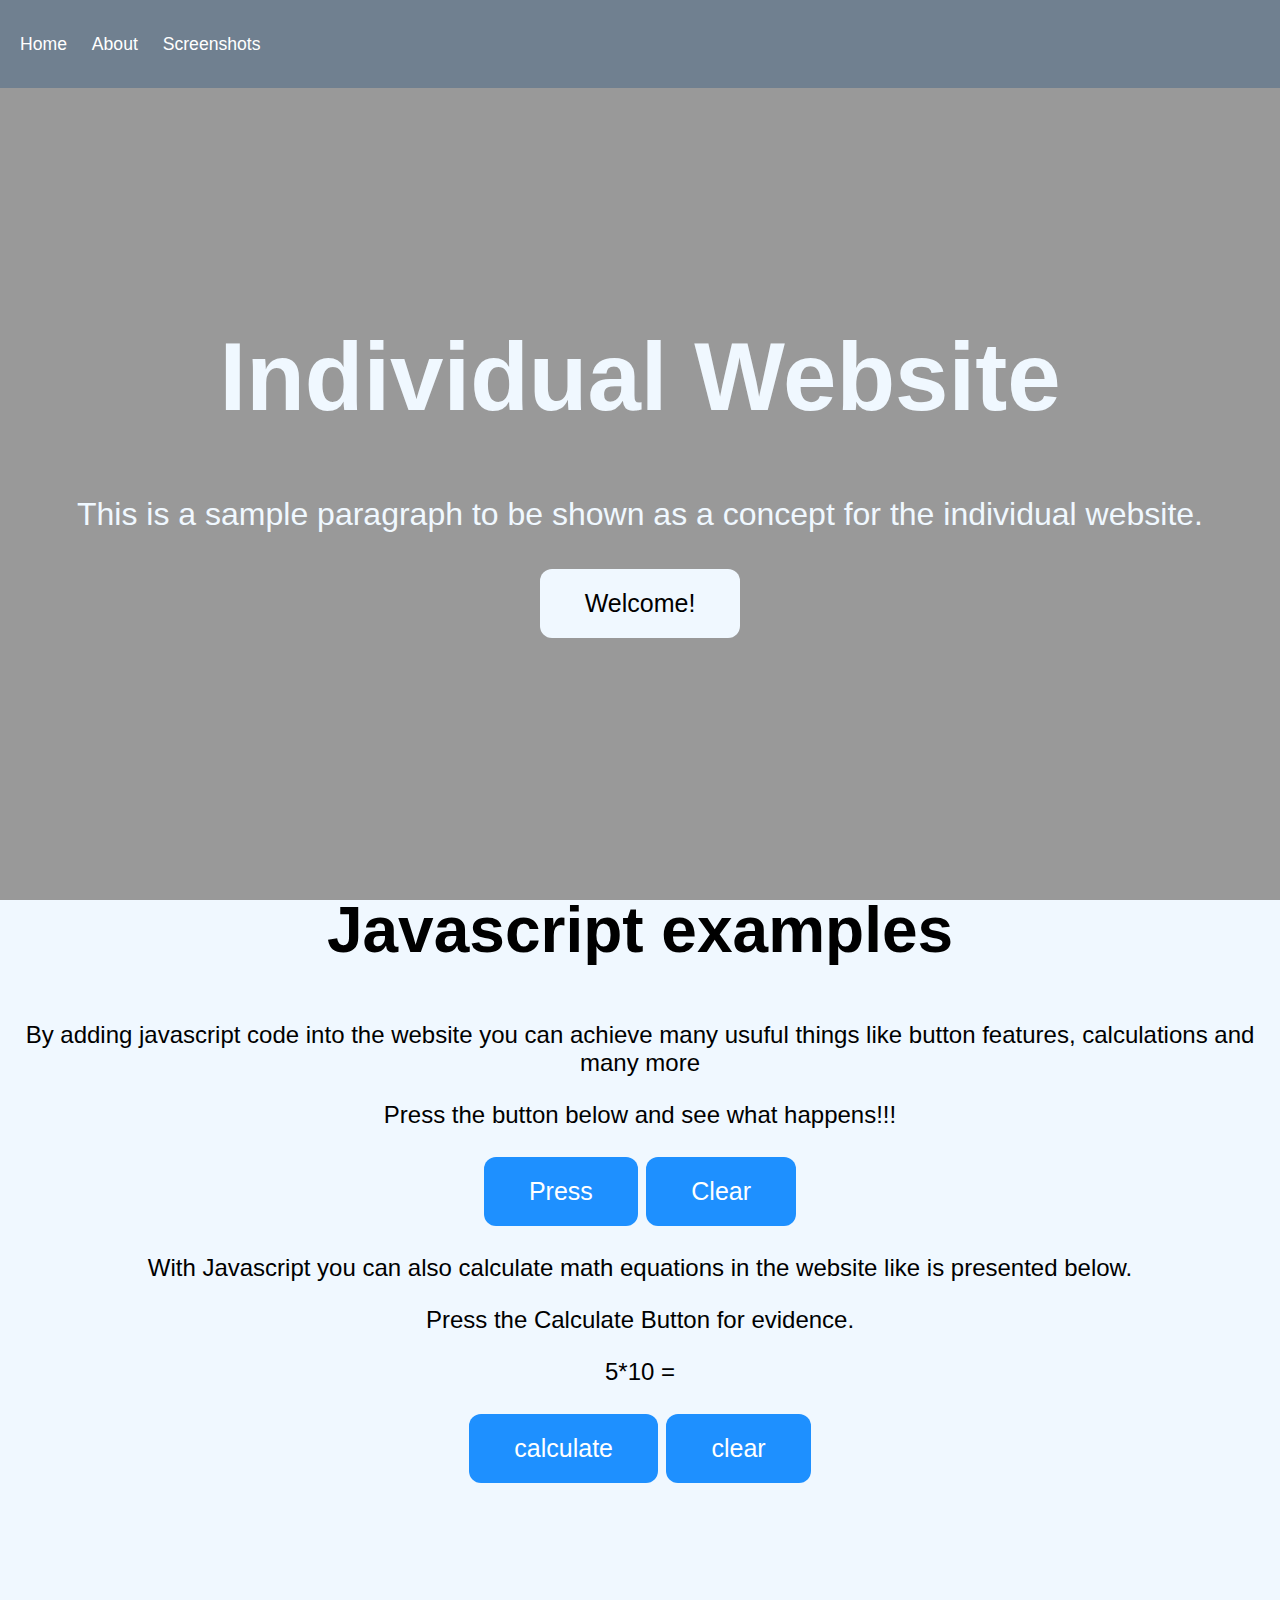
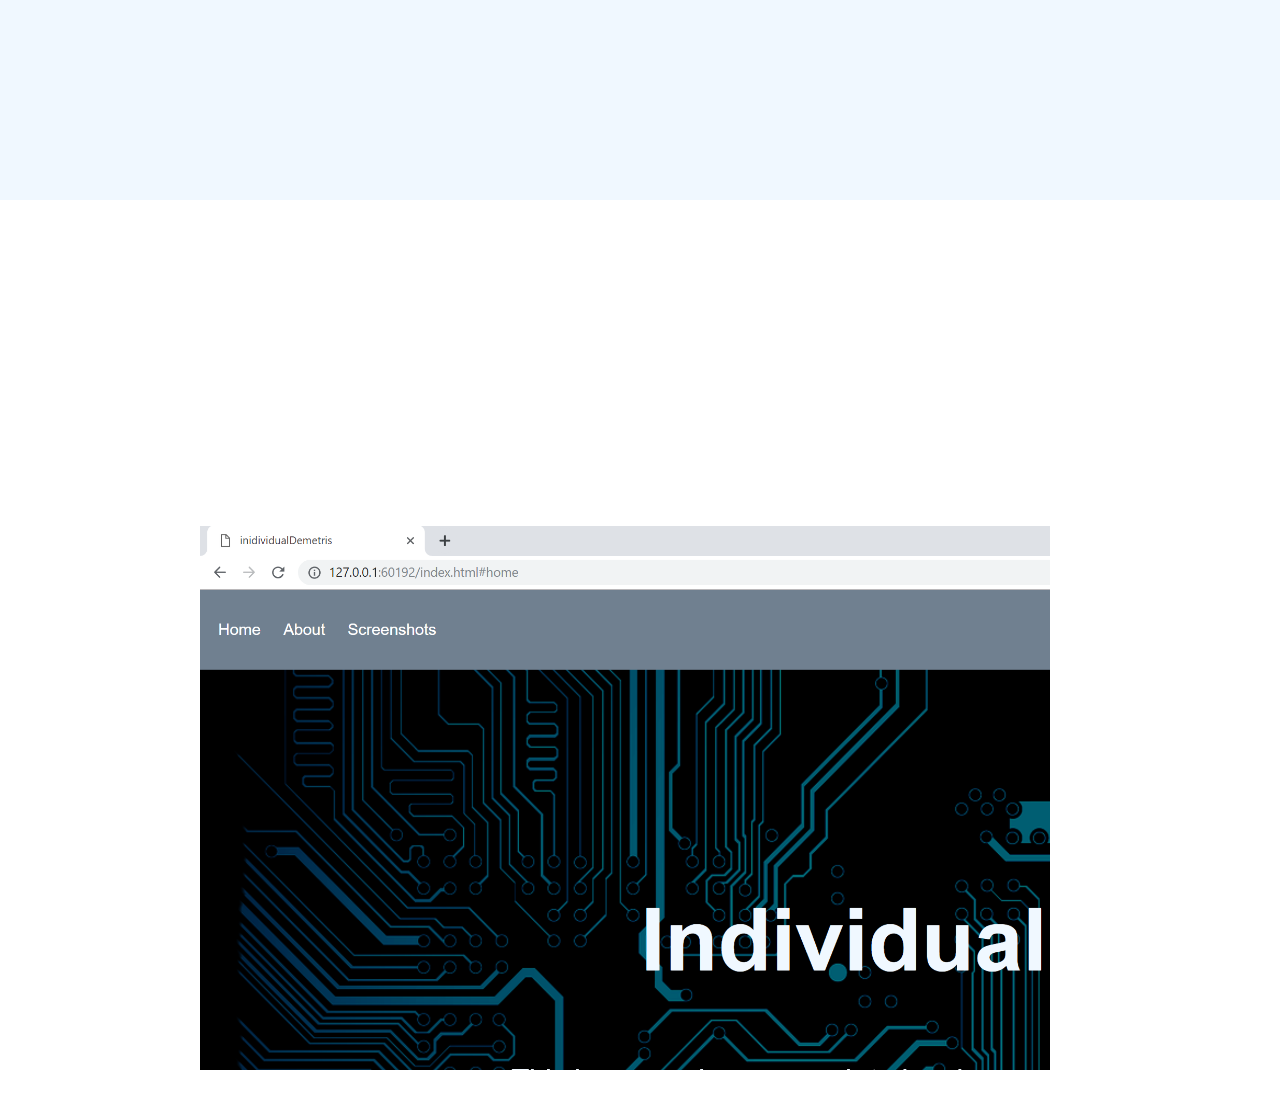
==== individual.html @ abbe580a "Add files via upload" ====
<!DOCTYPE html>
<html>
    <head>
        <title>inidividualDemetris</title>
        <link rel="stylesheet" href="style.css">
    </head>
    
    <script>
    function myFunction() {
    alert("Welcome to Demetris's Webpage!");
    }
    </script>
    
    <script>
        function aFunction() {
        document.getElementById("demo").innerHTML = "Demetris Demetriades.Individual Website! ";
    }
    </script>
    <script>
        function bFunction() {
        document.getElementById("demo").innerHTML = "Press the button below and see what happens!!! ";
    }
    </script>
    
    <script>
        function cFunction() {
        var x,y;
        x=5;y=10;
        z=x*y;  
            document.getElementById("demo1").innerHTML = "5*10="+z;
        }

        function dFunction() {
        document.getElementById("demo1").innerHTML = "5*10 =" ;
        }
    </script>
    

    
    <body>
        <header id="header">
            <nav>
                <ul>
                    <li><a href="#home">Home</a></li>
                    <li><a href="#about">About</a></li>
                    <li><a href="#evid">Screenshots</a></li>
                </ul>
            </nav>
        </header>
        <main>
            <section id="home">
                <div class="section-inner">
                    <h1>Individual Website</h1>
                    <p>This is a sample paragraph to be shown as a concept for the individual website.</p>
                    <button onclick="myFunction()">Welcome!</button>
                </div>
            </section>
            <section id="about">
                <div class="section-inner">
                    <h2>Javascript examples</h2>
                    <p>By adding javascript code into the website you can achieve many usuful things like button features, calculations and many more</p>
                    <p id="demo" >Press the button below and see what happens!!!</p>
                    <button type="button" onclick="aFunction()">Press</button>
                    <button type="button" onclick="bFunction()">Clear</button>
                    <p>With Javascript you can also calculate math equations in the website like is presented below.</p>
                    <p>Press the Calculate Button for evidence.</p>
                    <p id="demo1"> 5*10 = </p>
                    <button type="button" onclick="cFunction()">calculate</button>
                    <button type="button" onclick="dFunction()">clear</button>
                    
                </div>
            </section>
            <section id="evid">
                <div class="section-inner">
                    <h2>About the Website</h2>
                    <p>Evidence of the Local Host</p>
                    <img src="local.PNG" >
                </div>
            </section>
        </main>
    </body>
</html>
---- style.css ----
html{
    scroll-behavior: smooth;
}

body {
    margin: 0;
    margin-top: 0;
    font-family: sans-serif;
}



header {
    background-color: slategray;
		cursor: default;
		font-size: 1.1em;
		height: 5em;
		line-height: 5em;
		width: 100%;
		z-index: 10000;
        position: fixed;
        top: 0;
}


header * {
    display: inline;
    height: 50px;
}



header ul {
    padding: 0;
}

header li {
    margin-left: 20px;
}

section {
    height: 100vh;
    border: 10px;
    display: flex;
    justify-content: center;
    align-items: center;
    text-align: center;
    
    background-size: cover; 
    background-position: center center; 
    background-repeat: no-repeat; 
    background-attachment: fixed; 
}


footer {
    text-align: center;
    padding: 50px;
}

#home h1 {
    font-size: 6em;
    color: aliceblue;
}

#home p{
    font-size: 2em;
    color: aliceblue;
}

#home button{
  background-color: aliceblue;
  border-radius: 12px;
  border: none;
  color: black;
  padding: 20px 45px;
  text-align: center;
  font-size: 25px;
  margin: 4px 2px;
  cursor: pointer;
}

#home button:hover {
  background-color: dodgerblue; 
  color: white;
}

section h2 {
    font-size: 4em;
    margin-top: -5em;
}

section h3 {
    font-size: 1.5em;
}

header a {
    text-decoration: none;
    color: white;
}

/* Add everything below here */

#home {
    background-image: linear-gradient(rgba(0,0,0,0.4),rgba(0,0,0,0.4)), url('https://pngimage.net/wp-content/uploads/2018/06/wallpaper-png-format-5.png');
}

#about {
   background-color: aliceblue;
}

#about p{
    font-size: 1.5em;
}

#about button{
  background-color: dodgerblue;
  border-radius: 12px;
  border: none;
  color: white;
  padding: 20px 45px;
  text-align: center;
  font-size: 25px;
  margin: 4px 2px;
  cursor: pointer;
}

#about button:hover {
  background-color: white; 
  color: black;
}

#evid {
    background-image: linear-gradient(rgba(0,0,0,0.4),rgba(0,0,0,0.4)), url(' http://sfwallpaper.com/images/solid-background-colors-17.jpg');

}

#evid h2{
    color: white;
}

#evid p{
    color: white;
    font-size: 2em;
}

#evid img{
    width: 850px;
    position: absolute;
    display: block;
    margin-left:  -10em;
    margin-right: 10em;
    
}
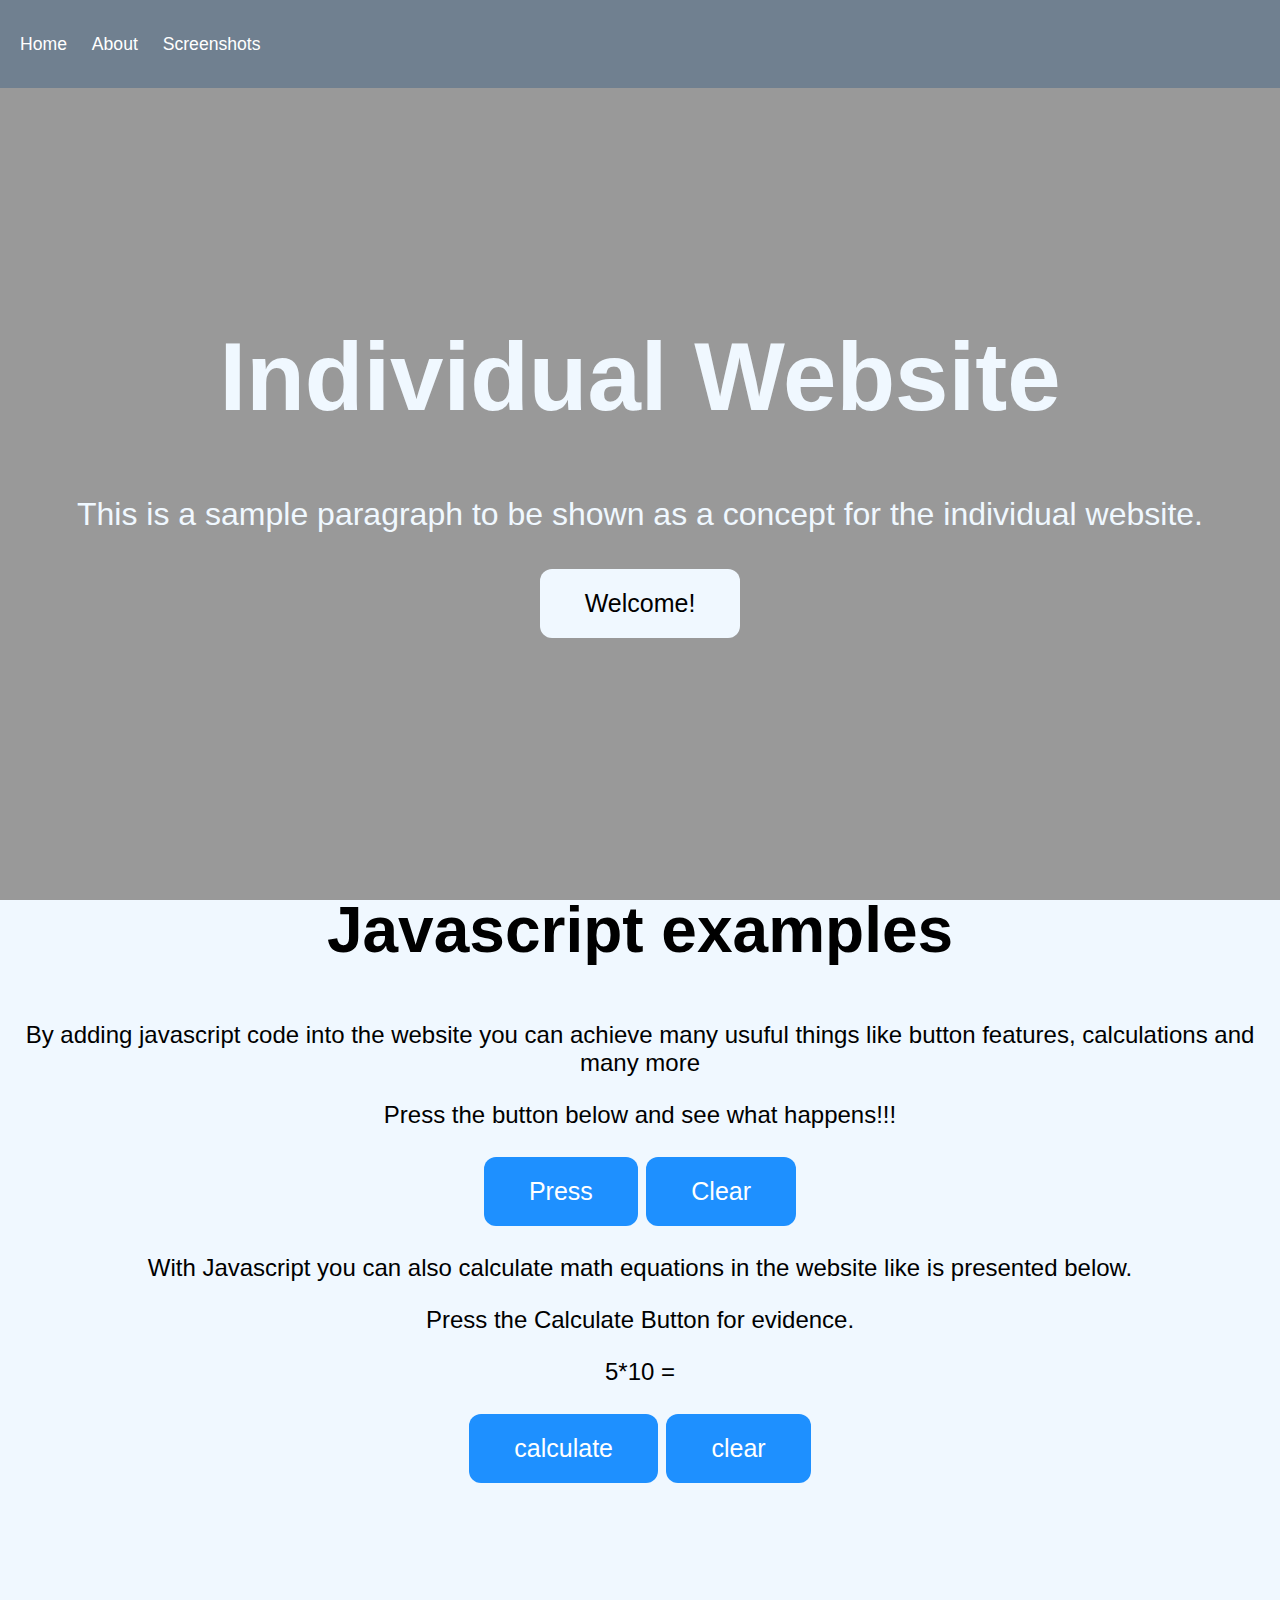
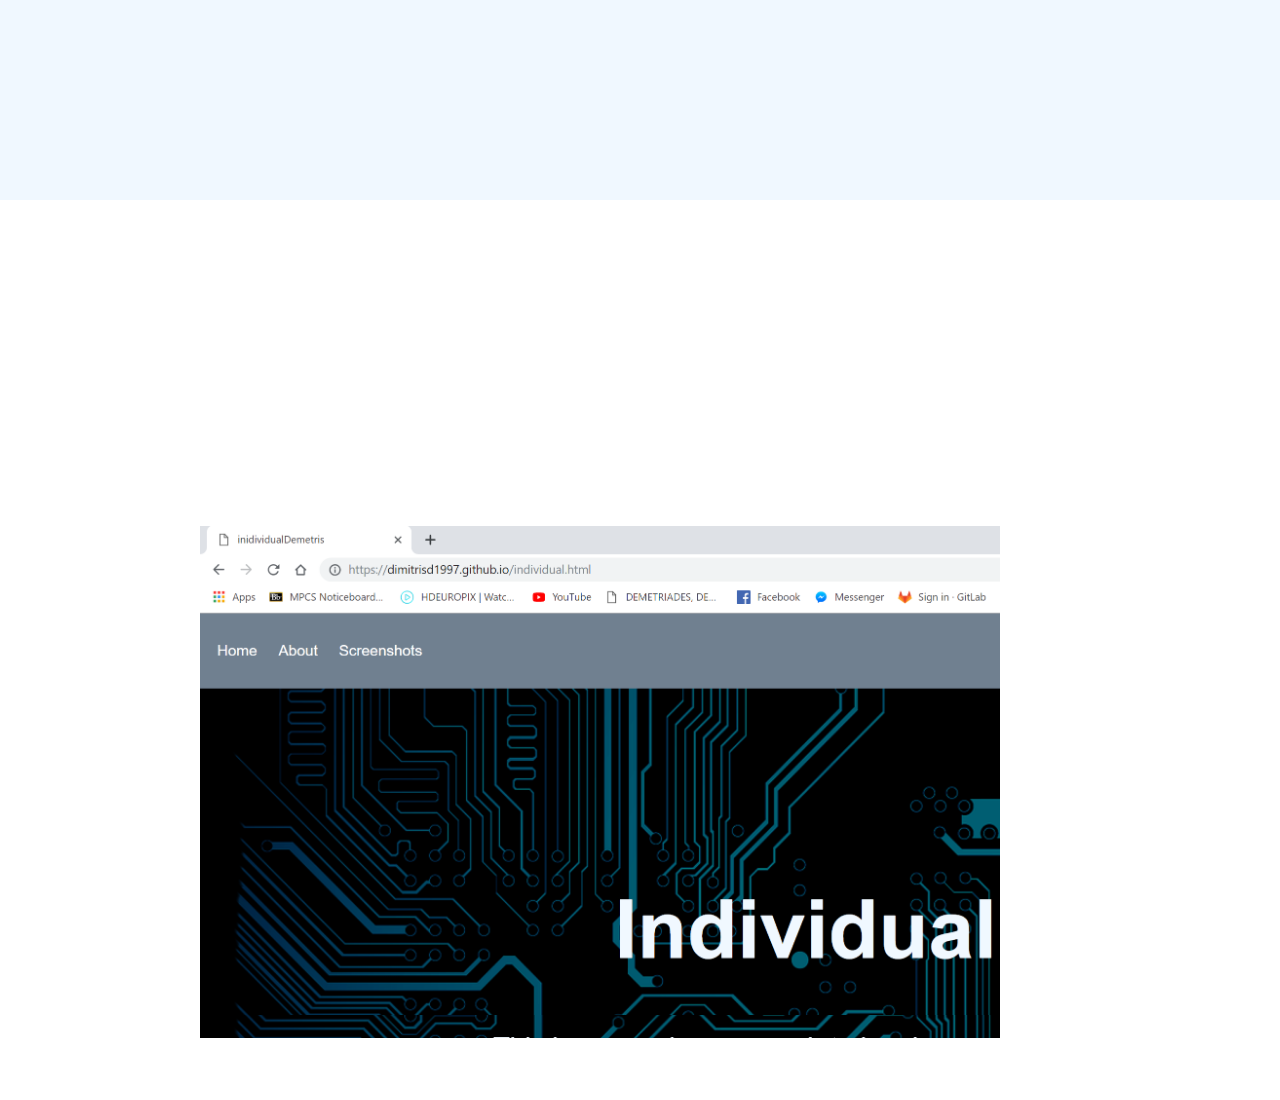
==== commit 553c0c79: "Update individual.html" ====
--- a/individual.html
+++ b/individual.html
@@ -74,9 +74,14 @@
                 <div class="section-inner">
                     <h2>About the Website</h2>
                     <p>Evidence of the Local Host</p>
-                    <img src="local.PNG" >
+                   <div class="fir">
+                    <img src="local.PNG" style="width: 800px;" >
+                    </div>
+                    <div class="sec">
+                    <img src="server.PNG" style="width:800px" >
+                    </div>   
                 </div>
             </section>
         </main>
     </body>
-</html>+</html>
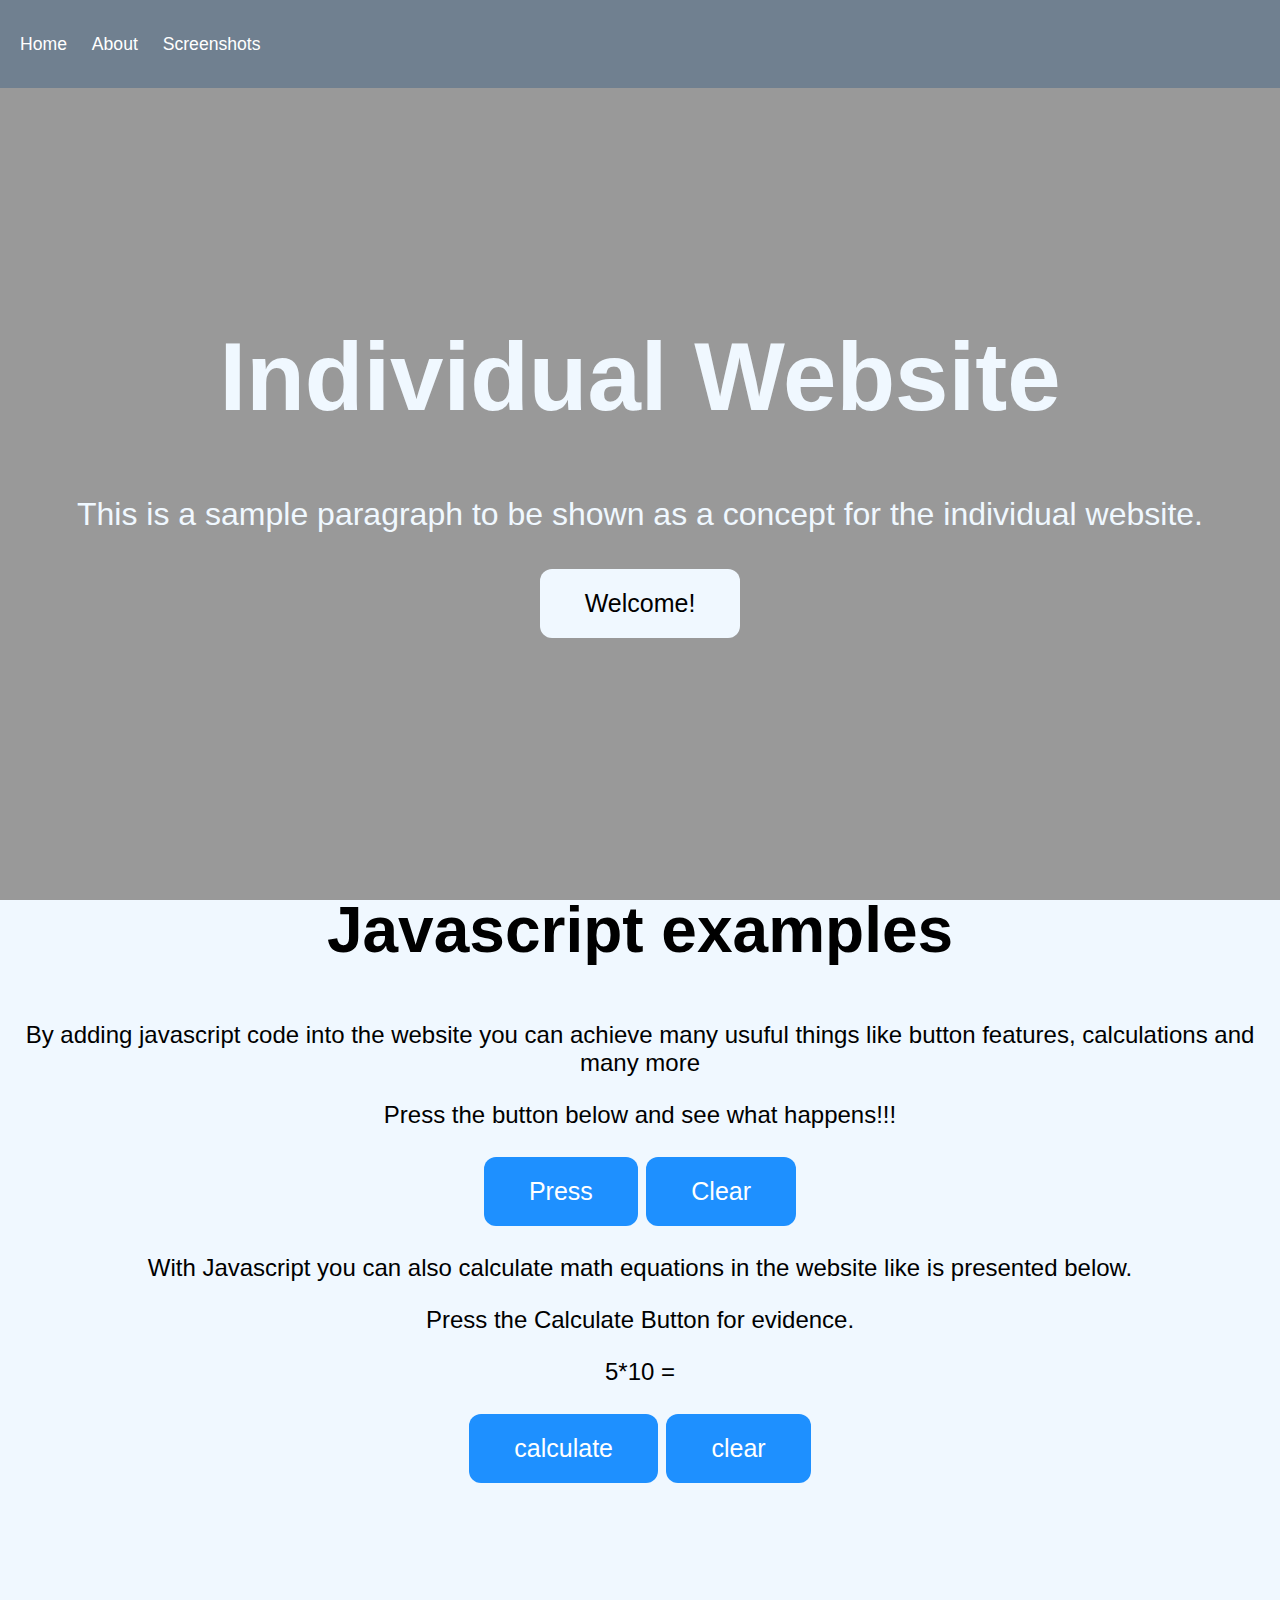
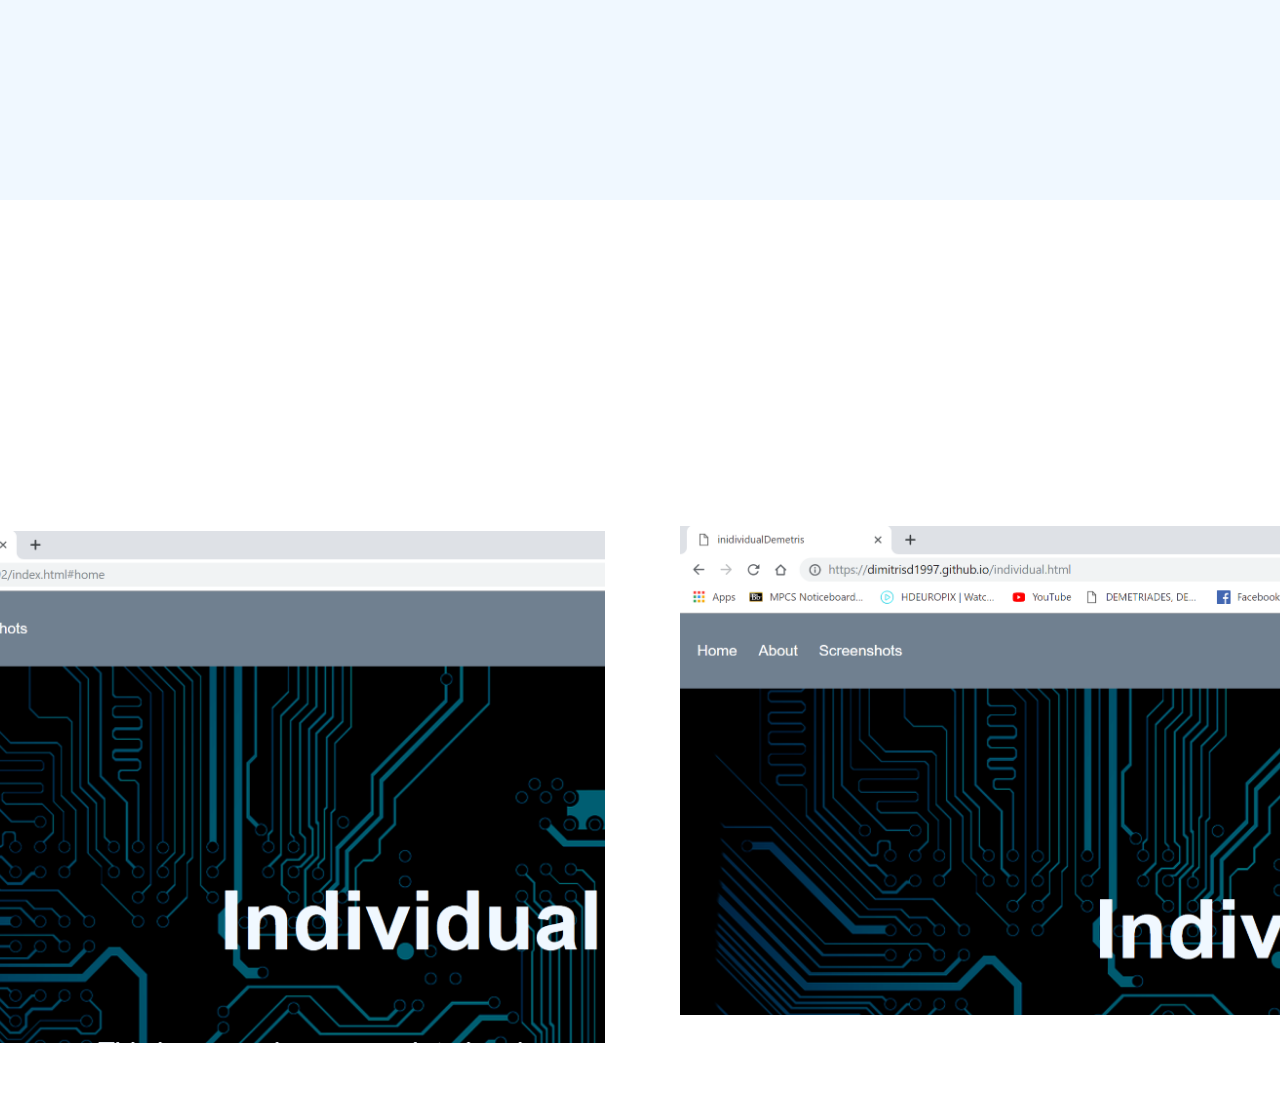
==== commit 0d564cc2: "Update individual.html" ====
--- a/individual.html
+++ b/individual.html
@@ -2,7 +2,7 @@
 <html>
     <head>
         <title>inidividualDemetris</title>
-        <link rel="stylesheet" href="style.css">
+        <link rel="stylesheet" href="style2.css">
     </head>
     
     <script>
@@ -75,10 +75,10 @@
                     <h2>About the Website</h2>
                     <p>Evidence of the Local Host</p>
                    <div class="fir">
-                    <img src="local.PNG" style="width: 800px;" >
+                    <img src="https://dimitrisd1997.github.io/local.PNG" style="width: 800px;" >
                     </div>
                     <div class="sec">
-                    <img src="server.PNG" style="width:800px" >
+                    <img src="https://dimitrisd1997.github.io/server.PNG" style="width:800px" >
                     </div>   
                 </div>
             </section>
--- a/style2.css
+++ b/style2.css
@@ -0,0 +1,160 @@
+
+html{
+    scroll-behavior: smooth;
+}
+
+body {
+    margin: 0;
+    margin-top: 0;
+    font-family: sans-serif;
+}
+
+
+
+header {
+    background-color: slategray;
+		cursor: default;
+		font-size: 1.1em;
+		height: 5em;
+		line-height: 5em;
+		width: 100%;
+		z-index: 10000;
+        position: fixed;
+        top: 0;
+}
+
+
+header * {
+    display: inline;
+    height: 50px;
+}
+
+
+
+header ul {
+    padding: 0;
+}
+
+header li {
+    margin-left: 20px;
+}
+
+section {
+    height: 100vh;
+    border: 10px;
+    display: flex;
+    justify-content: center;
+    align-items: center;
+    text-align: center;
+    
+    background-size: cover; 
+    background-position: center center; 
+    background-repeat: no-repeat; 
+    background-attachment: fixed; 
+}
+
+
+footer {
+    text-align: center;
+    padding: 50px;
+}
+
+#home h1 {
+    font-size: 6em;
+    color: aliceblue;
+}
+
+#home p{
+    font-size: 2em;
+    color: aliceblue;
+}
+
+#home button{
+  background-color: aliceblue;
+  border-radius: 12px;
+  border: none;
+  color: black;
+  padding: 20px 45px;
+  text-align: center;
+  font-size: 25px;
+  margin: 4px 2px;
+  cursor: pointer;
+}
+
+#home button:hover {
+  background-color: dodgerblue; 
+  color: white;
+}
+
+section h2 {
+    font-size: 4em;
+    margin-top: -5em;
+}
+
+section h3 {
+    font-size: 1.5em;
+}
+
+header a {
+    text-decoration: none;
+    color: white;
+}
+
+/* Add everything below here */
+
+#home {
+    background-image: linear-gradient(rgba(0,0,0,0.4),rgba(0,0,0,0.4)), url('https://pngimage.net/wp-content/uploads/2018/06/wallpaper-png-format-5.png');
+}
+
+#about {
+   background-color: aliceblue;
+}
+
+#about p{
+    font-size: 1.5em;
+}
+
+#about button{
+  background-color: dodgerblue;
+  border-radius: 12px;
+  border: none;
+  color: white;
+  padding: 20px 45px;
+  text-align: center;
+  font-size: 25px;
+  margin: 4px 2px;
+  cursor: pointer;
+}
+
+#about button:hover {
+  background-color: white; 
+  color: black;
+}
+
+#evid {
+    background-image: linear-gradient(rgba(0,0,0,0.4),rgba(0,0,0,0.4)), url(' http://sfwallpaper.com/images/solid-background-colors-17.jpg');
+
+}
+
+#evid h2{
+    color: white;
+}
+
+#evid p{
+    color: white;
+    font-size: 2em;
+}
+
+.fir{
+    position: absolute;
+    padding: 5px;
+    margin-left:  -35em;
+    margin-right: 10em;
+    
+}
+
+.sec{
+    position: absolute;
+    margin-left: 20em;
+    margin-right: 10em;  
+}